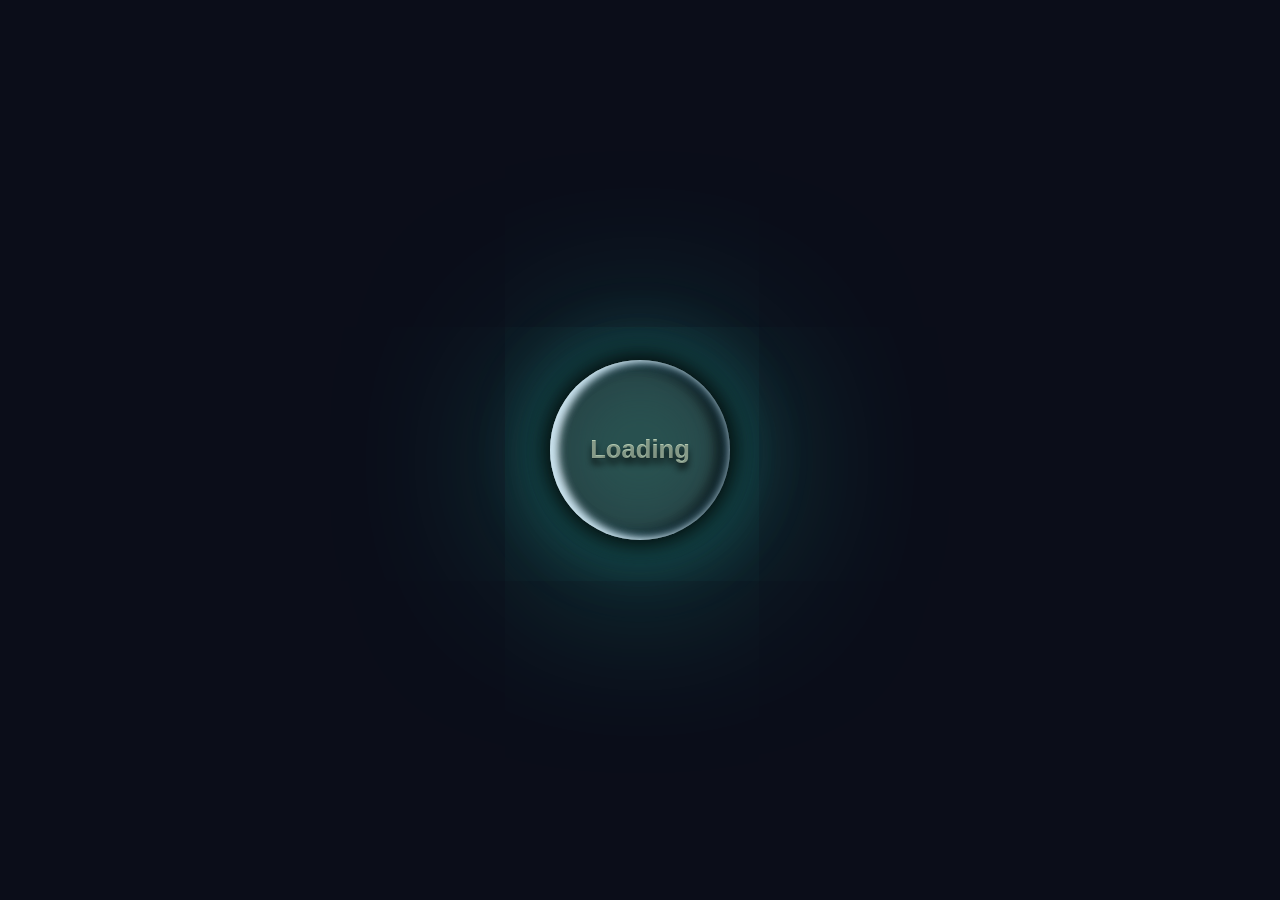
==== index.html @ 39850aec "commit" ====
<!DOCTYPE html>
<html lang="en">
<head>
    <meta charset="UTF-8">
    <meta name="viewport" content="width=device-width, initial-scale=1.0">
    <title>PROJEKT_NEO</title>
    <link rel="stylesheet" href="style.css">
</head>
<body>
    <div id="preloader">
  <div class="loader-wrapper">
    <span class="loader-letter">L</span>
    <span class="loader-letter">o</span>
    <span class="loader-letter">a</span>
    <span class="loader-letter">d</span>
    <span class="loader-letter">i</span>
    <span class="loader-letter">n</span>
    <span class="loader-letter">g</span>

    <div class="loader-bg-1"></div>
    <div class="loader-bg-2"></div>

    <div class="loader"></div>
  </div>
</div>
    <h1>Projekt_NEO</h1>
    <hr>
    <h2>Programms</h2>
    <a href="write.html"><h4>X-Write</h4></a>
    <a href="camera.html"><h4>X-Cam</h4></a>
    <a href="mediaplayer.html"><h4>X-Player</a>
    <a href="audio.html"><h4>X-Audio</h4></a>
    <hr>
<script>
  window.addEventListener('load', function() {
    const preloader = document.getElementById('preloader');
    setTimeout(function() {
      preloader.classList.add('fade-out');
    }, 2000); 
  });
</script>
</body>
</html>
---- style.css ----
@import url('https://fonts.googleapis.com/css2?family=Poppins:wght@300&display=swap');
body{
    text-align: center;
    margin: 2px;
    background-image: url('bg.png');
    background-size: cover;
    background-attachment: fixed;
    color: #3bb30c;
    font-family: 'Trebuchet MS', 'Lucida Sans Unicode', 'Lucida Grande', 'Lucida Sans', Arial, sans-serif;
}
img{
    border-radius: 10px;
    box-shadow: 0 8px 10px rgba(0, 0, 0, 0.259);
    transition: background-color 0.25s ease, border-color 0.25s ease, box-shadow 0.25s ease, transform 0.25s ease;
}
img:hover{
    border-radius: 10px;
    box-shadow: 0 8px 10px rgba(15, 108, 46, 0.9);
    transform: scale(1.1);
}
video{
    border-radius: 10px;
    box-shadow: 0 8px 10px rgba(0, 0, 0, 0.259);
    transition: background-color 0.25s ease, border-color 0.25s ease, box-shadow 0.25s ease, transform 0.25s ease;
}
video:hover{
    border-radius: 10px;
    box-shadow: 0 8px 10px rgba(15, 108, 46, 0.9);
    transform: scale(1.1);
}
hr {
    border: solid #61fc0057;
    height: 10px;
    background-color: rgb(24, 136, 4);
    margin: 20px auto;
    border-radius: 10px;
    width: 70%;
}

#preloader {
  position: fixed;
  top: 0;
  left: 0;
  width: 100%;
  height: 100vh;
  background-color: #0b0d19;
  display: flex;
  align-items: center;
  justify-content: center;
  z-index: 9999;
  opacity: 1;
  visibility: visible;
  transition: opacity 0.5s ease, visibility 0.5s ease; 
}


#preloader.fade-out {
  opacity: 0;
  visibility: hidden;
}


.loader-wrapper {
  position: relative;
  display: flex;
  align-items: center;
  justify-content: center;
  width: 180px;
  aspect-ratio: 1 / 1;
  font-family: "Jura", sans-serif;
  font-size: 1.6em;
  font-weight: 700;
  border-radius: 50%;
  background-color: #0005;
  user-select: none;
}

.loader {
  position: absolute;
  top: 0;
  left: 0;
  width: 100%;
  aspect-ratio: 1 / 1;
  border-radius: inherit;
  z-index: 1;
  background-color: #c4d0cc22;
  backdrop-filter: blur(40px);
  -webkit-backdrop-filter: blur(40px);
  box-shadow:
    0 0 10px 0 #fffa inset,
    0 0 12px 4px #238bbb73 inset,
    8px 0 8px 0px #fff inset,
    -8px 0 16px 2px #000 inset,
    0 0 20px 2px #0006,
    0 0 24px 4px #000000d8,
    0 12px 200px 0px #2effdc9d;
  animation: rotate-anim 4s linear infinite;
  -webkit-animation: rotate-anim 4s linear infinite;
}

@keyframes rotate-anim {
  0% { transform: rotate(0deg); }
  100% { transform: rotate(360deg); }
}
@-webkit-keyframes rotate-anim {
  0% { -webkit-transform: rotate(0deg); }
  100% { -webkit-transform: rotate(360deg); }
}

.loader-bg-1,
.loader-bg-2 {
  position: absolute;
  top: 0;
  left: 0;
  width: 100%;
  height: 100%;
  border-radius: inherit;
  opacity: 0.5;
  background-color: #482892a1;
  filter: blur(40px);
  -webkit-filter: blur(40px);
  z-index: 0;
  animation: bg-transform 4s linear infinite;
  -webkit-animation: bg-transform 4s linear infinite;
}
.loader-bg-2 {
  background-color: #0c8653;
  animation: bg-transform 6s linear infinite reverse;
  -webkit-animation: bg-transform 6s linear infinite reverse;
}

@keyframes bg-transform {
  0%, 100% { transform: translate(-80%, 0%); clip-path: circle(50% at 130% 50%); }
  25% { transform: translate(0%, -80%); clip-path: circle(50% at 50% 130%); }
  50% { transform: translate(80%, 0%); clip-path: circle(50% at -30% 50%); }
  75% { transform: translate(0%, 80%); clip-path: circle(50% at 50% -30%); }
}
@-webkit-keyframes bg-transform {
  0%, 100% { -webkit-transform: translate(-80%, 0%); clip-path: circle(50% at 130% 50%); }
  25% { -webkit-transform: translate(0%, -80%); clip-path: circle(50% at 50% 130%); }
  50% { -webkit-transform: translate(80%, 0%); clip-path: circle(50% at -30% 50%); }
  75% { -webkit-transform: translate(0%, 80%); clip-path: circle(50% at 50% -30%); }
}

.loader-letter {
  display: inline-block;
  opacity: 0.7;
  transform: translateY(0);
  animation: loader-letter-anim 1.8s infinite ease;
  -webkit-animation: loader-letter-anim 1.8s infinite ease;
  z-index: 2;
  color: #0004;
  text-shadow: 0 -1px 0 #eeffdd;
  filter: drop-shadow(0 6px 3px #000);
}

.loader-letter:nth-child(1) { animation-delay: 0s; -webkit-animation-delay: 0s; }
.loader-letter:nth-child(2) { animation-delay: 0.1s; -webkit-animation-delay: 0.1s; }
.loader-letter:nth-child(3) { animation-delay: 0.2s; -webkit-animation-delay: 0.2s; }
.loader-letter:nth-child(4) { animation-delay: 0.3s; -webkit-animation-delay: 0.3s; }
.loader-letter:nth-child(5) { animation-delay: 0.4s; -webkit-animation-delay: 0.4s; }
.loader-letter:nth-child(6) { animation-delay: 0.5s; -webkit-animation-delay: 0.5s; }
.loader-letter:nth-child(7) { animation-delay: 0.6s; -webkit-animation-delay: 0.6s; }
.loader-letter:nth-child(8) { animation-delay: 0.7s; -webkit-animation-delay: 0.7s; }
.loader-letter:nth-child(9) { animation-delay: 0.8s; -webkit-animation-delay: 0.8s; }
.loader-letter:nth-child(10) { animation-delay: 0.9s; -webkit-animation-delay: 0.9s; }

@keyframes loader-letter-anim {
  0%, 100% { opacity: 0.5; transform: none; }
  30% { opacity: 0.5; transform: translateX(-3px) rotate(-1deg); }
  40% { opacity: 0.9; transform: translateX(2px) rotate(3deg) scale(1.06); }
}
@-webkit-keyframes loader-letter-anim {
  0%, 100% { opacity: 0.5; transform: none; }
  30% { opacity: 0.5; transform: translateX(-3px) rotate(-1deg); }
  40% { opacity: 0.9; transform: translateX(2px) rotate(3deg) scale(1.06); }
}

button {
  --main-color: rgb(46, 213, 115);
  --main-bg-color: rgba(46, 213, 116, 0.36);
  --pattern-color: rgba(46, 213, 116, 0.073);

  filter: hue-rotate(0deg);

  cursor: pointer;
  text-transform: uppercase;
  letter-spacing: 0.5rem;
  background: radial-gradient(
      circle,
      var(--main-bg-color) 0%,
      rgba(0, 0, 0, 0) 95%
    ),
    linear-gradient(var(--pattern-color) 1px, transparent 1px),
    linear-gradient(to right, var(--pattern-color) 1px, transparent 1px);
  background-size:
    cover,
    10px 15px,
    15px 15px;
  background-position:
    center center,
    center center,
    center center;
  border-image: radial-gradient(
      circle,
      var(--main-color) 0%,
      rgba(0, 0, 0, 0) 100%
    )
    1;
  border-width: 1px 0 1px 0;
  color: var(--main-color);
  padding: 1rem 3rem;
  font-weight: 700;
  font-size: 1.5rem;
  transition: background-size 0.2s ease-in-out;
}

button:hover {
  background-size:
    cover,
    10px 10px,
    10px 10px;
}
button:active {
  filter: hue-rotate(250deg);
}

a{
    color: #0c8618;
}
#textArea{
    border: solid 10px #0c8618;
    background-color: #0c4f027e;
    border-radius: 10px;
    transition: transform 400ms ease;
}
#textArea:focus{
    transform: scale(1.1);
}

h1{
  background-color: #166f00b9;
  width: 50%;
  margin: 0 auto;
  border-radius: 10px;
  text-align: center;
  align-items: center;
  transition: transform 200ms ease;
}
h1:hover{
  transform: scale(1.1);
}

h2{
  background-color: #166f00b9;
  width: 50%;
  margin: 0 auto;
  border-radius: 10px;
  text-align: center;
  align-items: center;
  transition: transform 200ms ease;
}
h2:hover{
  transform: scale(1.1);
}

#rangeValue {
  position: relative;
  display: block;
  text-align: center;
  font-size: 6em;
  color: #999;
  font-weight: 400;
}
.range {
  width: 400px;
  height: 15px;
  appearance: none;
  -webkit-appearance: none;
  background: #111;
  outline: none;
  border-radius: 15px;
  overflow: hidden;
  box-shadow: inset 0 0 5px rgba(0, 0, 0, 1);
}
.range::-webkit-slider-thumb {
  appearance: none;
  -webkit-appearance: none;
  width: 15px;
  height: 15px;
  border-radius: 50%;
  background: #00fd0a;
  cursor: pointer;
  border: 4px solid #333;
  box-shadow: -407px 0 0 400px #00fd0a;
}
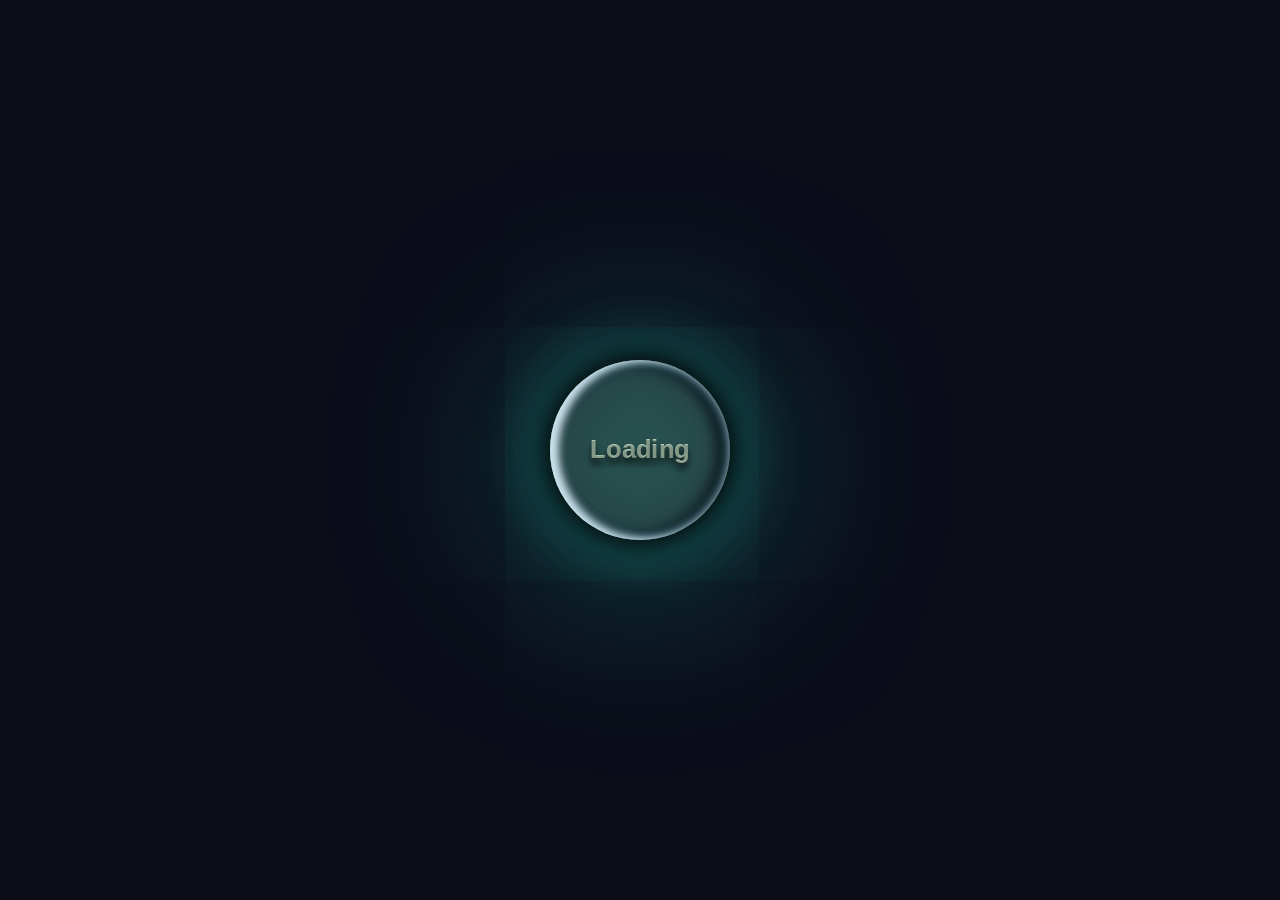
==== commit 32adcdd5: "commit" ====
--- a/index.html
+++ b/index.html
@@ -30,6 +30,7 @@
     <a href="camera.html"><h4>X-Cam</h4></a>
     <a href="mediaplayer.html"><h4>X-Player</a>
     <a href="audio.html"><h4>X-Audio</h4></a>
+    <a href="x-share.html"><h4>X-Share</h4></a>
     <hr>
 <script>
   window.addEventListener('load', function() {
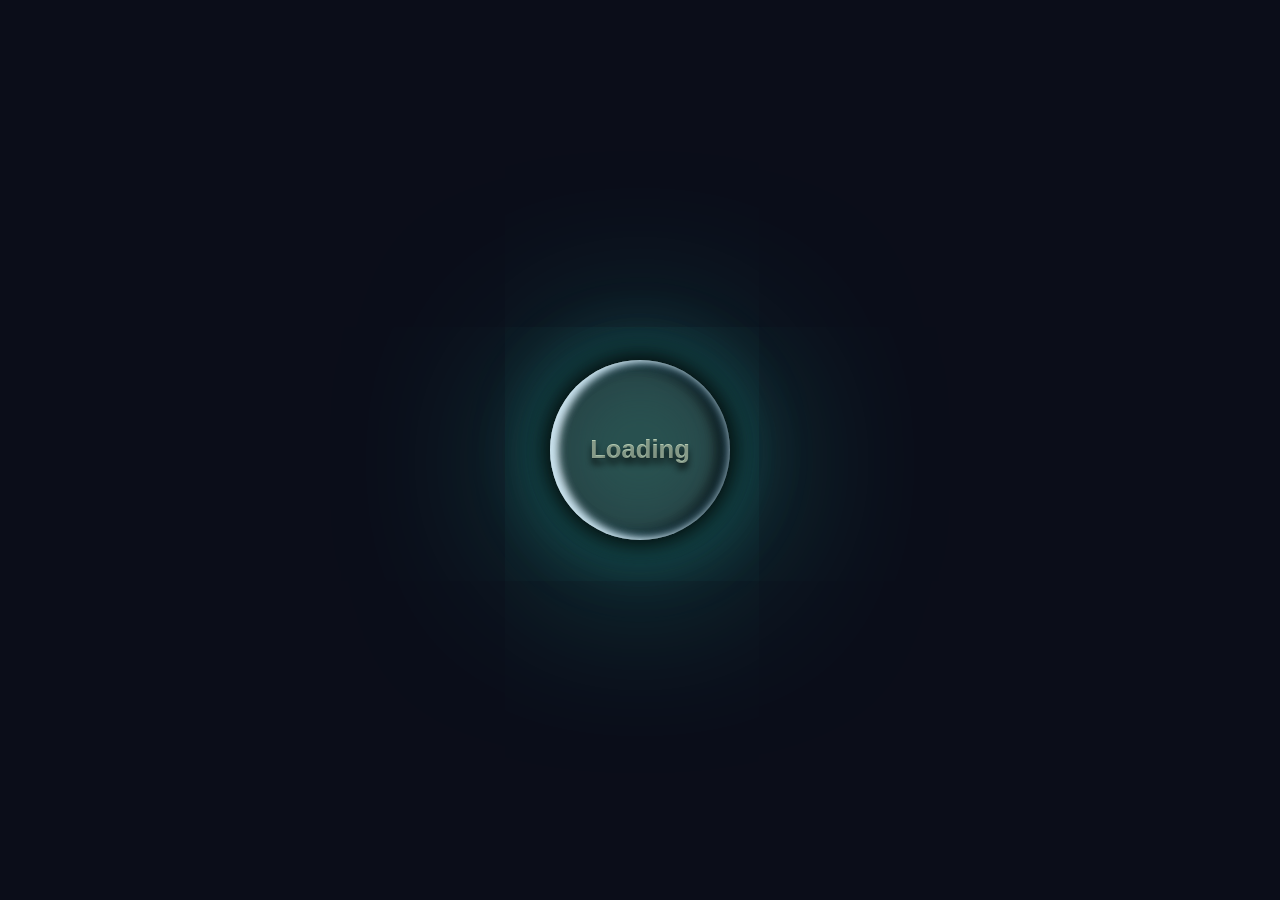
==== commit d0e60a49: "commit" ====
--- a/index.html
+++ b/index.html
@@ -30,7 +30,6 @@
     <a href="camera.html"><h4>X-Cam</h4></a>
     <a href="mediaplayer.html"><h4>X-Player</a>
     <a href="audio.html"><h4>X-Audio</h4></a>
-    <a href="x-share.html"><h4>X-Share</h4></a>
     <hr>
 <script>
   window.addEventListener('load', function() {
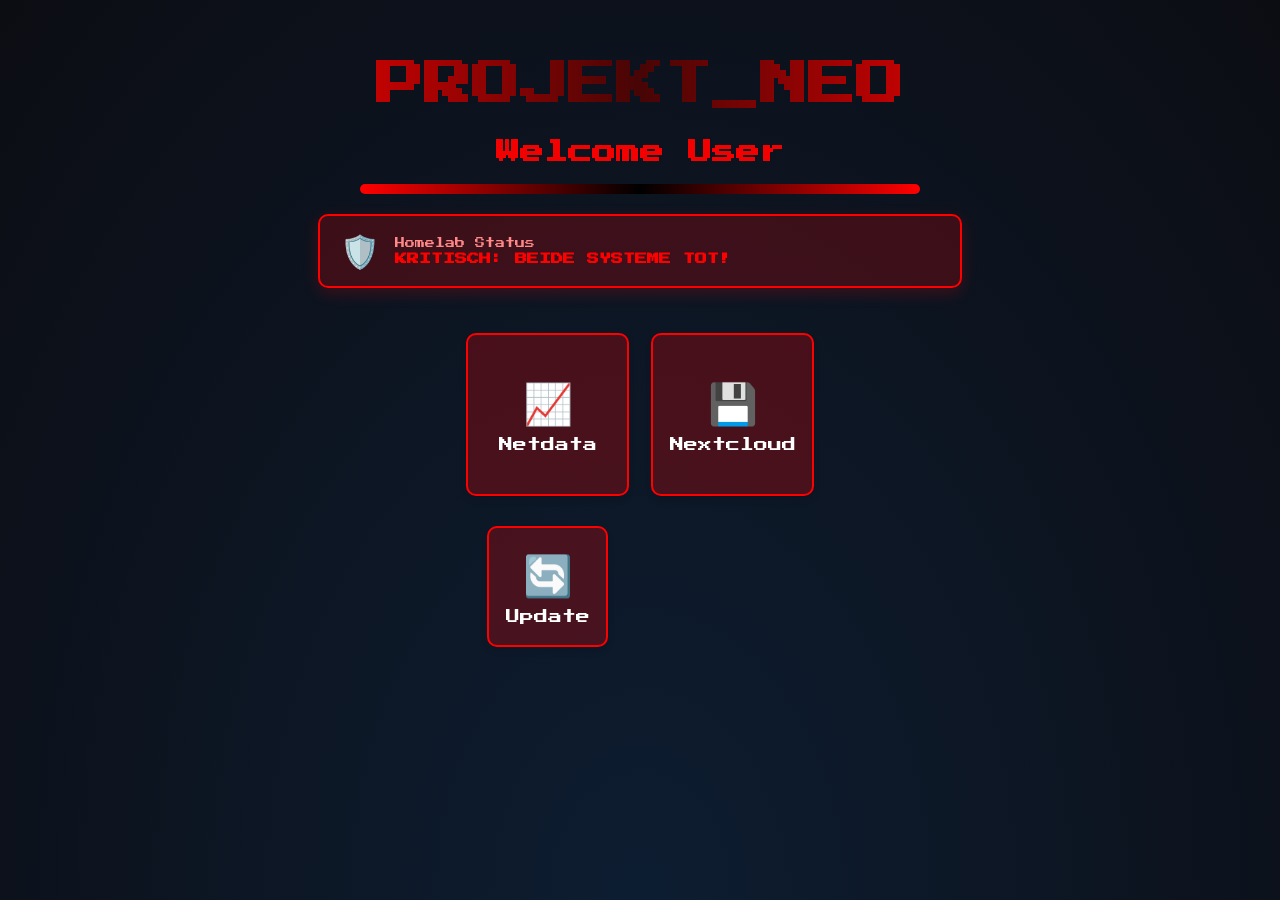
==== commit b03d0588: "Rewrote the entire thing" ====
--- a/index.html
+++ b/index.html
@@ -1,43 +1,51 @@
 <!DOCTYPE html>
 <html lang="en">
 <head>
+    <link rel="preconnect" href="https://fonts.googleapis.com">
+    <link rel="preconnect" href="https://fonts.gstatic.com" crossorigin>
+    <link href="https://fonts.googleapis.com/css2?family=Press+Start+2P&display=swap" rel="stylesheet">
     <meta charset="UTF-8">
+    <meta http-equiv="X-UA-Compatible" content="IE=edge">
     <meta name="viewport" content="width=device-width, initial-scale=1.0">
+    <link rel="stylesheet" href="style.css">
     <title>PROJEKT_NEO</title>
-    <link rel="stylesheet" href="style.css">
 </head>
 <body>
-    <div id="preloader">
-  <div class="loader-wrapper">
-    <span class="loader-letter">L</span>
-    <span class="loader-letter">o</span>
-    <span class="loader-letter">a</span>
-    <span class="loader-letter">d</span>
-    <span class="loader-letter">i</span>
-    <span class="loader-letter">n</span>
-    <span class="loader-letter">g</span>
-
-    <div class="loader-bg-1"></div>
-    <div class="loader-bg-2"></div>
-
-    <div class="loader"></div>
-  </div>
-</div>
-    <h1>Projekt_NEO</h1>
-    <hr>
-    <h2>Programms</h2>
-    <a href="write.html"><h4>X-Write</h4></a>
-    <a href="camera.html"><h4>X-Cam</h4></a>
-    <a href="mediaplayer.html"><h4>X-Player</a>
-    <a href="audio.html"><h4>X-Audio</h4></a>
-    <hr>
-<script>
-  window.addEventListener('load', function() {
-    const preloader = document.getElementById('preloader');
-    setTimeout(function() {
-      preloader.classList.add('fade-out');
-    }, 2000); 
-  });
-</script>
+    <div class="bg-container">
+        <div class="stars" id="stars-container"></div>
+    </div>
+    <div class="content-container">
+        <h1>PROJEKT_NEO</h1>
+        <h2>Welcome User</h2>
+        <hr>
+        <div id="status-widget" class="status-card normal">
+        <div class="status-icon">🛡️</div>
+        <div class="status-info">
+        <span class="status-title">Homelab Status</span>
+        <span id="status-text" class="status-desc">Systeme werden geprüft...</span>
+        </div>
+        </div>
+        <audio id="alarm-sound" preload="auto">
+        <source src="[data-uri]..." type="audio/wav">
+        </audio>
+        <div class="grid-container">
+          <!-- Netdata Kachel -->
+          <button class="ds-button" onclick="openNetdataWindow()">
+              <div class="icon">📈</div>
+              <span>Netdata</span>
+          </button>
+          <button class="ds-button" onclick="openNextcloudWindow()">
+          <div class="icon" >💾</div>
+          <span>Nextcloud</span>
+          </button>
+          <button class="ds-button" onclick="fetch('/restart').then(() => window.close())">
+          <div class="icon">🔄</div>
+          <span>Update</span>
+          </button>
+        </div>
+      </div>
+    <script src="background.js"></script>
+    <script src="script.js"></script>
+    <script src="uptime.js"></script>
 </body>
 </html>
--- a/style.css
+++ b/style.css
@@ -1,296 +1,377 @@
-@import url('https://fonts.googleapis.com/css2?family=Poppins:wght@300&display=swap');
-body{
+html, body{
+    background-size: cover;
+    font-family: Arial, sans-serif;
+    align-items: center;
     text-align: center;
-    margin: 2px;
-    background-image: url('bg.png');
-    background-size: cover;
-    background-attachment: fixed;
-    color: #3bb30c;
-    font-family: 'Trebuchet MS', 'Lucida Sans Unicode', 'Lucida Grande', 'Lucida Sans', Arial, sans-serif;
-}
-img{
-    border-radius: 10px;
-    box-shadow: 0 8px 10px rgba(0, 0, 0, 0.259);
+    align-self: center;
+    font-family: "Press Start 2P", system-ui;
+    font-weight: 200;
+    font-style: normal;
+    color: rgb(243, 0, 0);
+}
+button {
+    background-color: #ff00003f;
+    color: white;
+    padding: 10% 10%;
+    border: 2px solid #ff0000;
+    box-shadow: 0 5px 6px rgba(0, 0, 0, 0.1);
+    border-radius: 10px;
+    cursor: pointer;
     transition: background-color 0.25s ease, border-color 0.25s ease, box-shadow 0.25s ease, transform 0.25s ease;
-}
-img:hover{
-    border-radius: 10px;
-    box-shadow: 0 8px 10px rgba(15, 108, 46, 0.9);
-    transform: scale(1.1);
-}
-video{
-    border-radius: 10px;
-    box-shadow: 0 8px 10px rgba(0, 0, 0, 0.259);
+    margin: 5px;
+    font-size: 14px;
+    aspect-ratio: 1/1;
+    font-family: "Press Start 2P", system-ui;
+}
+button:hover {
+    background-color: #7a0b0b;
+    border-color: #7a0b0b;
+    box-shadow: 0 8px 10px rgba(0, 0, 0, 0.5);
+    transform: scale(1.05);
+}
+hr {
+    border: none;
+    height: 10px;
+    margin: 20px auto;
+    border-radius: 10px;
+    width: 70%;
+    background-image: linear-gradient(90deg, red, black, red);
+    animation: color-shift 5s infinite linear;
+}
+
+input[type="text"],
+input[type="password"] {
+    width: 80%;
+    height: 400px;
+    padding: 10px;
+    border: 10px;
+    border-radius: 10px;
+    box-shadow: 0 10px 20px rgb(255, 0, 0);
+    margin: 20px 0;
+    font-size: 16px;
+    resize: none;
+    background-color: #9c9c9c;
     transition: background-color 0.25s ease, border-color 0.25s ease, box-shadow 0.25s ease, transform 0.25s ease;
 }
-video:hover{
-    border-radius: 10px;
-    box-shadow: 0 8px 10px rgba(15, 108, 46, 0.9);
-    transform: scale(1.1);
-}
-hr {
-    border: solid #61fc0057;
+
+input[type="text"]:focus,
+input[type="password"]:focus {
+    outline: none;
+    box-shadow: 0 10px 20px rgba(255, 0, 0, 0.8);
+    transform: scale(1.05);
+}
+#fontSizeSlider {
+    margin: 20px 0;
     height: 10px;
-    background-color: rgb(24, 136, 4);
-    margin: 20px auto;
-    border-radius: 10px;
-    width: 70%;
-}
-
-#preloader {
+    background: #ff0000;
+    border-radius: 10px;
+    outline: none;
+    -webkit-appearance: none;
+    appearance: none;
+    transition: background-color 0.25s ease, border-color 0.25s ease, box-shadow 0.25s ease, transform 0.25s ease;
+    
+}
+
+#fontSizeSlider:hover {
+    transform: scale(1.05);
+}
+
+iframe{
+    width: 600px;
+    height: 400px;
+    border-radius: 10px;
+    border: solid 5px #ff0000;
+}
+
+h1 {
+  font-size: 48px;
+  font-weight: bold;
+  background-image: linear-gradient(90deg, red, rgb(71, 5, 5), rgb(255, 0, 0));
+  -webkit-background-clip: text;
+  color: transparent;
+    }
+
+.bg-container {
   position: fixed;
   top: 0;
   left: 0;
   width: 100%;
-  height: 100vh;
-  background-color: #0b0d19;
-  display: flex;
-  align-items: center;
-  justify-content: center;
-  z-index: 9999;
-  opacity: 1;
-  visibility: visible;
-  transition: opacity 0.5s ease, visibility 0.5s ease; 
-}
-
-
-#preloader.fade-out {
-  opacity: 0;
-  visibility: hidden;
-}
-
-
-.loader-wrapper {
-  position: relative;
-  display: flex;
-  align-items: center;
-  justify-content: center;
-  width: 180px;
-  aspect-ratio: 1 / 1;
-  font-family: "Jura", sans-serif;
-  font-size: 1.6em;
-  font-weight: 700;
-  border-radius: 50%;
-  background-color: #0005;
-  user-select: none;
-}
-
-.loader {
+  height: 100dvh;
+  min-height: -webkit-fill-available;
+  background: radial-gradient(ellipse at bottom, #0d1d31 0%, #0c0d13 100%);
+  overflow: hidden;
+  z-index: -1;
+  pointer-events: none;
+}
+
+.stars {
   position: absolute;
   top: 0;
   left: 0;
   width: 100%;
-  aspect-ratio: 1 / 1;
+  height: 120%;
+  transform: rotate(-45deg);
+}
+
+.star {
+  --star-color: var(--primary-color, #fff);
+  --star-tail-length: 6em;
+  --star-tail-height: 2px;
+  --star-width: calc(var(--star-tail-length) / 6);
+  --fall-duration: 9s;
+  --tail-fade-duration: var(--fall-duration);
+  
+  position: absolute;
+  top: var(--top-offset, 0vh);
+  left: 0;
+  width: var(--star-tail-length);
+  height: var(--star-tail-height);
+  color: var(--star-color);
+  background: linear-gradient(45deg, currentColor, transparent);
+  border-radius: 50%;
+  filter: drop-shadow(0 0 6px currentColor);
+  transform: translate3d(104em, 0, 0);
+  animation: fall var(--fall-duration) 0s linear infinite, tail-fade var(--tail-fade-duration) 0s ease-out infinite;
+}
+
+@media screen and (max-width: 750px) {
+  .star {
+    animation: fall var(--fall-duration) var(--fall-delay, 0s) linear infinite;
+  }
+}
+
+.star::before,
+.star::after {
+  position: absolute;
+  content: "";
+  top: 0;
+  left: calc(var(--star-width) / -2);
+  width: var(--star-width);
+  height: 100%;
+  background: linear-gradient(45deg, transparent, currentColor, transparent);
   border-radius: inherit;
+  animation: blink 2s linear infinite;
+}
+
+.star::before {
+  transform: rotate(45deg);
+}
+
+.star::after {
+  transform: rotate(-45deg);
+}
+
+@keyframes fall {
+  to {
+    transform: translate3d(-50em, 0, 0);
+  }
+}
+
+@keyframes tail-fade {
+  0%, 50% {
+    width: var(--star-tail-length);
+    opacity: 1;
+  }
+  70%, 80% {
+    width: 0;
+    opacity: 0.4;
+  }
+  100% {
+    width: 0;
+    opacity: 0;
+  }
+}
+
+@keyframes blink {
+  50% {
+    opacity: 0.6;
+  }
+}
+
+.content-container {
+  position: relative;
   z-index: 1;
-  background-color: #c4d0cc22;
-  backdrop-filter: blur(40px);
-  -webkit-backdrop-filter: blur(40px);
-  box-shadow:
-    0 0 10px 0 #fffa inset,
-    0 0 12px 4px #238bbb73 inset,
-    8px 0 8px 0px #fff inset,
-    -8px 0 16px 2px #000 inset,
-    0 0 20px 2px #0006,
-    0 0 24px 4px #000000d8,
-    0 12px 200px 0px #2effdc9d;
-  animation: rotate-anim 4s linear infinite;
-  -webkit-animation: rotate-anim 4s linear infinite;
-}
-
-@keyframes rotate-anim {
-  0% { transform: rotate(0deg); }
-  100% { transform: rotate(360deg); }
-}
-@-webkit-keyframes rotate-anim {
-  0% { -webkit-transform: rotate(0deg); }
-  100% { -webkit-transform: rotate(360deg); }
-}
-
-.loader-bg-1,
-.loader-bg-2 {
-  position: absolute;
-  top: 0;
-  left: 0;
+  padding: 20px;
+  max-width: 800px;
+  margin: 0 auto;
+}
+
+li {
+  list-style-type: none;
+  font-size: 18px;
+  margin: 10px 0;
+  padding: 10px;
+  background-color: rgba(255, 0, 0, 0.1);
+  border-radius: 5px;
+}
+.grid-container {
+  display: grid;
+  grid-template-columns: repeat(auto-fit, minmax(140px, 1fr));
+  gap: 20px;
+  max-width: 350px;
   width: 100%;
-  height: 100%;
-  border-radius: inherit;
-  opacity: 0.5;
-  background-color: #482892a1;
-  filter: blur(40px);
-  -webkit-filter: blur(40px);
-  z-index: 0;
-  animation: bg-transform 4s linear infinite;
-  -webkit-animation: bg-transform 4s linear infinite;
-}
-.loader-bg-2 {
-  background-color: #0c8653;
-  animation: bg-transform 6s linear infinite reverse;
-  -webkit-animation: bg-transform 6s linear infinite reverse;
-}
-
-@keyframes bg-transform {
-  0%, 100% { transform: translate(-80%, 0%); clip-path: circle(50% at 130% 50%); }
-  25% { transform: translate(0%, -80%); clip-path: circle(50% at 50% 130%); }
-  50% { transform: translate(80%, 0%); clip-path: circle(50% at -30% 50%); }
-  75% { transform: translate(0%, 80%); clip-path: circle(50% at 50% -30%); }
-}
-@-webkit-keyframes bg-transform {
-  0%, 100% { -webkit-transform: translate(-80%, 0%); clip-path: circle(50% at 130% 50%); }
-  25% { -webkit-transform: translate(0%, -80%); clip-path: circle(50% at 50% 130%); }
-  50% { -webkit-transform: translate(80%, 0%); clip-path: circle(50% at -30% 50%); }
-  75% { -webkit-transform: translate(0%, 80%); clip-path: circle(50% at 50% -30%); }
-}
-
-.loader-letter {
-  display: inline-block;
-  opacity: 0.7;
-  transform: translateY(0);
-  animation: loader-letter-anim 1.8s infinite ease;
-  -webkit-animation: loader-letter-anim 1.8s infinite ease;
-  z-index: 2;
-  color: #0004;
-  text-shadow: 0 -1px 0 #eeffdd;
-  filter: drop-shadow(0 6px 3px #000);
-}
-
-.loader-letter:nth-child(1) { animation-delay: 0s; -webkit-animation-delay: 0s; }
-.loader-letter:nth-child(2) { animation-delay: 0.1s; -webkit-animation-delay: 0.1s; }
-.loader-letter:nth-child(3) { animation-delay: 0.2s; -webkit-animation-delay: 0.2s; }
-.loader-letter:nth-child(4) { animation-delay: 0.3s; -webkit-animation-delay: 0.3s; }
-.loader-letter:nth-child(5) { animation-delay: 0.4s; -webkit-animation-delay: 0.4s; }
-.loader-letter:nth-child(6) { animation-delay: 0.5s; -webkit-animation-delay: 0.5s; }
-.loader-letter:nth-child(7) { animation-delay: 0.6s; -webkit-animation-delay: 0.6s; }
-.loader-letter:nth-child(8) { animation-delay: 0.7s; -webkit-animation-delay: 0.7s; }
-.loader-letter:nth-child(9) { animation-delay: 0.8s; -webkit-animation-delay: 0.8s; }
-.loader-letter:nth-child(10) { animation-delay: 0.9s; -webkit-animation-delay: 0.9s; }
-
-@keyframes loader-letter-anim {
-  0%, 100% { opacity: 0.5; transform: none; }
-  30% { opacity: 0.5; transform: translateX(-3px) rotate(-1deg); }
-  40% { opacity: 0.9; transform: translateX(2px) rotate(3deg) scale(1.06); }
-}
-@-webkit-keyframes loader-letter-anim {
-  0%, 100% { opacity: 0.5; transform: none; }
-  30% { opacity: 0.5; transform: translateX(-3px) rotate(-1deg); }
-  40% { opacity: 0.9; transform: translateX(2px) rotate(3deg) scale(1.06); }
-}
-
-button {
-  --main-color: rgb(46, 213, 115);
-  --main-bg-color: rgba(46, 213, 116, 0.36);
-  --pattern-color: rgba(46, 213, 116, 0.073);
-
-  filter: hue-rotate(0deg);
-
-  cursor: pointer;
-  text-transform: uppercase;
-  letter-spacing: 0.5rem;
-  background: radial-gradient(
-      circle,
-      var(--main-bg-color) 0%,
-      rgba(0, 0, 0, 0) 95%
-    ),
-    linear-gradient(var(--pattern-color) 1px, transparent 1px),
-    linear-gradient(to right, var(--pattern-color) 1px, transparent 1px);
-  background-size:
-    cover,
-    10px 15px,
-    15px 15px;
-  background-position:
-    center center,
-    center center,
-    center center;
-  border-image: radial-gradient(
-      circle,
-      var(--main-color) 0%,
-      rgba(0, 0, 0, 0) 100%
-    )
-    1;
-  border-width: 1px 0 1px 0;
-  color: var(--main-color);
-  padding: 1rem 3rem;
-  font-weight: 700;
-  font-size: 1.5rem;
-  transition: background-size 0.2s ease-in-out;
-}
-
-button:hover {
-  background-size:
-    cover,
-    10px 10px,
-    10px 10px;
-}
-button:active {
-  filter: hue-rotate(250deg);
-}
-
-a{
-    color: #0c8618;
-}
-#textArea{
-    border: solid 10px #0c8618;
-    background-color: #0c4f027e;
-    border-radius: 10px;
-    transition: transform 400ms ease;
-}
-#textArea:focus{
-    transform: scale(1.1);
-}
-
-h1{
-  background-color: #166f00b9;
-  width: 50%;
+  padding: 20px;
   margin: 0 auto;
-  border-radius: 10px;
-  text-align: center;
-  align-items: center;
-  transition: transform 200ms ease;
-}
-h1:hover{
-  transform: scale(1.1);
-}
-
-h2{
-  background-color: #166f00b9;
-  width: 50%;
-  margin: 0 auto;
-  border-radius: 10px;
-  text-align: center;
-  align-items: center;
-  transition: transform 200ms ease;
-}
-h2:hover{
-  transform: scale(1.1);
-}
-
-#rangeValue {
-  position: relative;
-  display: block;
-  text-align: center;
-  font-size: 6em;
-  color: #999;
-  font-weight: 400;
-}
-.range {
-  width: 400px;
-  height: 15px;
-  appearance: none;
-  -webkit-appearance: none;
-  background: #111;
-  outline: none;
-  border-radius: 15px;
-  overflow: hidden;
-  box-shadow: inset 0 0 5px rgba(0, 0, 0, 1);
-}
-.range::-webkit-slider-thumb {
-  appearance: none;
-  -webkit-appearance: none;
-  width: 15px;
-  height: 15px;
-  border-radius: 50%;
-  background: #00fd0a;
-  cursor: pointer;
-  border: 4px solid #333;
-  box-shadow: -407px 0 0 400px #00fd0a;
-}
+  justify-items: center; 
+}
+
+
+.ds-button .icon {
+  font-size: 2.5rem;
+  margin-bottom: 10px;
+  pointer-events: none;
+}
+
+.status-card {
+    background-color: #07008a3f;;
+    border: 2px solid #ff0000;
+    border-radius: 10px;
+    padding: 15px 20px;
+    display: flex;
+    align-items: center;
+    gap: 15px;
+    color: #fff;
+    font-family: "Press Start 2P", system-ui;
+    box-shadow: 0 5px 15px rgba(255, 0, 0, 0.2);
+    margin: 20px auto;
+    max-width: 600px;
+    transition: all 0.3s ease;
+}
+
+.status-card .status-icon {
+    font-size: 2rem;
+}
+
+.status-card .status-info {
+    display: flex;
+    flex-direction: column;
+    text-align: left;
+}
+
+.status-card .status-title {
+    font-size: 10px;
+    color: #ff8888;
+    margin-bottom: 5px;
+}
+
+.status-card .status-desc {
+    font-size: 12px;
+    font-weight: bold;
+}
+
+.status-card.normal {
+    border-color: #00ffcc;
+    box-shadow: 0 5px 15px rgba(0, 255, 204, 0.2);
+}
+.status-card.normal .status-desc {
+    color: #00ffcc;
+}
+
+.status-card.warning {
+    border-color: #ffcc00;
+    background-color: rgba(255, 204, 0, 0.1);
+    box-shadow: 0 5px 15px rgba(255, 204, 0, 0.3);
+}
+.status-card.warning .status-desc {
+    color: #ffcc00;
+}
+
+.status-card.alert {
+    border-color: #ff0000;
+    background-color: rgba(255, 0, 0, 0.2);
+    animation: pulseAlert 1s infinite alternate;
+}
+.status-card.alert .status-desc {
+    color: #ff0000;
+}
+
+@keyframes pulseAlert {
+    from { box-shadow: 0 0 10px rgba(255, 0, 0, 0.4); }
+    to { box-shadow: 0 0 30px rgba(255, 0, 0, 0.9); }
+}
+
+.window-overlay {
+    position: fixed;
+    top: 0;
+    left: 0;
+    width: 100vw;
+    height: 100vh;
+    background-color: rgba(148, 0, 0, 0.627);
+    backdrop-filter: blur(4px);
+    display: flex;
+    justify-content: center;
+    align-items: center;
+    z-index: 9999;
+}
+
+.window-box {
+    width: 85vw;
+    height: 82vh;
+    background-color: #121212;
+    border: 3px solid #ff0000;
+    border-radius: 12px;
+    box-shadow: 0 0 30px rgba(255, 0, 0, 0.4);
+    display: flex;
+    flex-direction: column;
+    overflow: hidden;
+    animation: windowPop 0.15s ease-out;
+}
+
+@keyframes windowPop {
+    from { transform: scale(0.96); opacity: 0; }
+    to { transform: scale(1); opacity: 1; }
+}
+
+.window-header {
+    background-color: #1f0505;
+    padding: 12px 16px;
+    display: flex;
+    justify-content: space-between;
+    align-items: center;
+    border-bottom: 2px solid #ff0000;
+    color: #fff;
+    font-family: "Press Start 2P", system-ui;
+    font-size: 10px;
+}
+
+.window-title-area {
+    display: flex;
+    align-items: center;
+    gap: 10px;
+}
+
+.window-dot {
+    width: 10px;
+    height: 10px;
+    background-color: #ff0000;
+    border-radius: 50%;
+    box-shadow: 0 0 8px #ff0000;
+}
+
+.window-close {
+    background: #ff00003f;
+    border: 2px solid #ff0000;
+    color: white;
+    font-family: "Press Start 2P", system-ui;
+    font-size: 10px;
+    cursor: pointer;
+    padding: 6px 10px;
+    border-radius: 6px;
+    transition: background 0.2s;
+}
+
+.window-close:hover {
+    background: #7a0b0b;
+    border-color: #7a0b0b;
+}
+
+.window-content {
+    flex-grow: 1;
+    background: #000;
+}
+
+.window-content iframe {
+    width: 100%;
+    height: 100%;
+    border: none;
+}
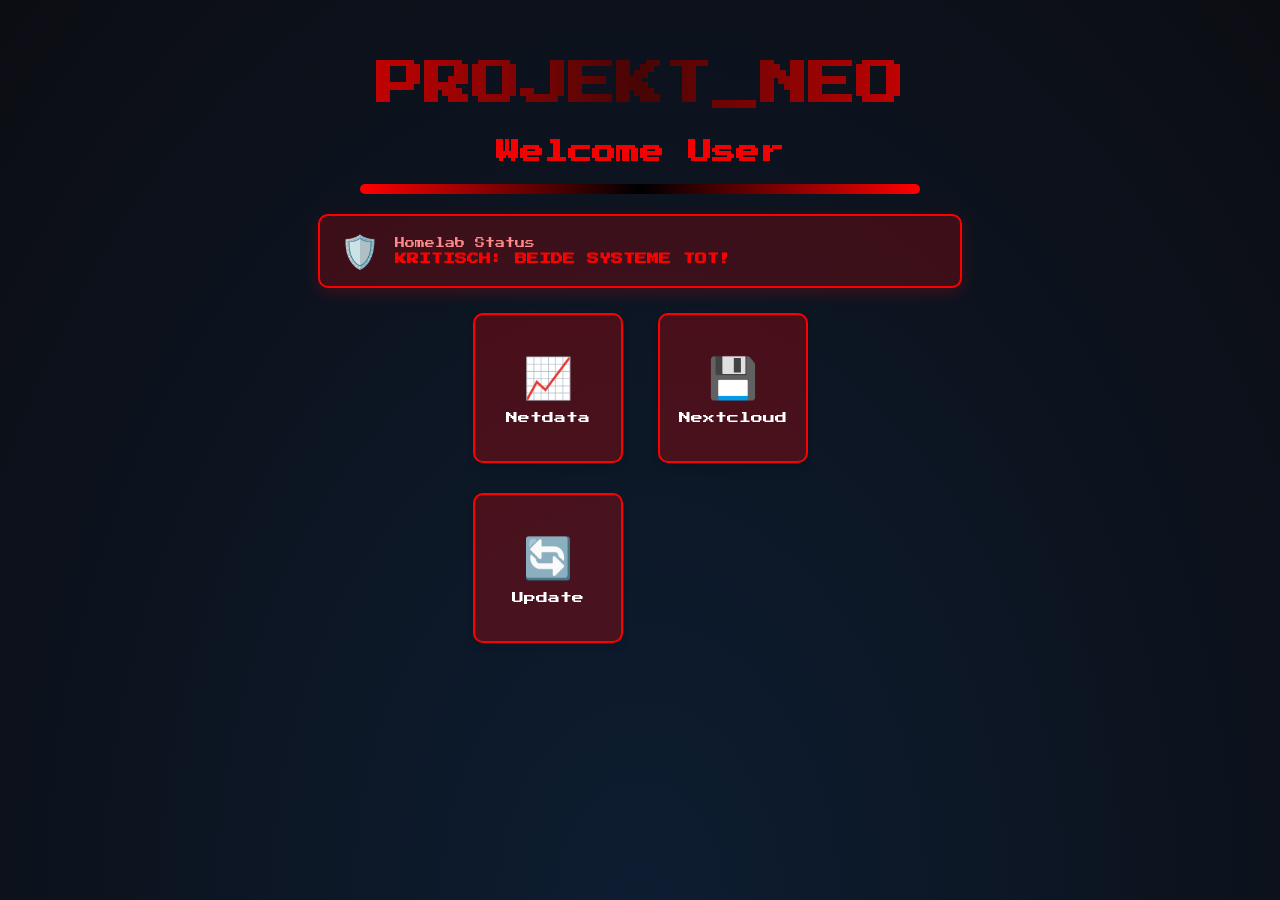
==== commit 7ea876c1: "rewrote the thing" ====
--- a/index.html
+++ b/index.html
@@ -29,7 +29,6 @@
         <source src="[data-uri]..." type="audio/wav">
         </audio>
         <div class="grid-container">
-          <!-- Netdata Kachel -->
           <button class="ds-button" onclick="openNetdataWindow()">
               <div class="icon">📈</div>
               <span>Netdata</span>
@@ -39,8 +38,8 @@
           <span>Nextcloud</span>
           </button>
           <button class="ds-button" onclick="fetch('/restart').then(() => window.close())">
-          <div class="icon">🔄</div>
-          <span>Update</span>
+            <div class="icon">🔄</div>
+            <span>Update</span>
           </button>
         </div>
       </div>
--- a/style.css
+++ b/style.css
@@ -206,13 +206,11 @@
 }
 .grid-container {
   display: grid;
-  grid-template-columns: repeat(auto-fit, minmax(140px, 1fr));
+  grid-template-columns: repeat(2, 1fr); /* Erzwingt exakt 2 Spalten */
   gap: 20px;
   max-width: 350px;
-  width: 100%;
-  padding: 20px;
   margin: 0 auto;
-  justify-items: center; 
+  justify-items: center;
 }
 
 
@@ -375,3 +373,30 @@
     height: 100%;
     border: none;
 }
+
+button.ds-button {
+    background-color: #ff00003f;
+    color: white;
+    padding: 15px;
+    border: 2px solid #ff0000;
+    box-shadow: 0 5px 6px rgba(0, 0, 0, 0.1);
+    border-radius: 10px;
+    cursor: pointer;
+    transition: background-color 0.25s ease, border-color 0.25s ease, box-shadow 0.25s ease, transform 0.25s ease;
+    margin: 5px;
+    font-size: 12px;
+    font-family: "Press Start 2P", system-ui;
+    width: 150px;
+    height: 150px;
+    display: flex;
+    flex-direction: column;
+    align-items: center;
+    justify-content: center;
+}
+
+button:hover {
+    background-color: #7a0b0b;
+    border-color: #7a0b0b;
+    box-shadow: 0 8px 10px rgba(0, 0, 0, 0.5);
+    transform: scale(1.05);
+}
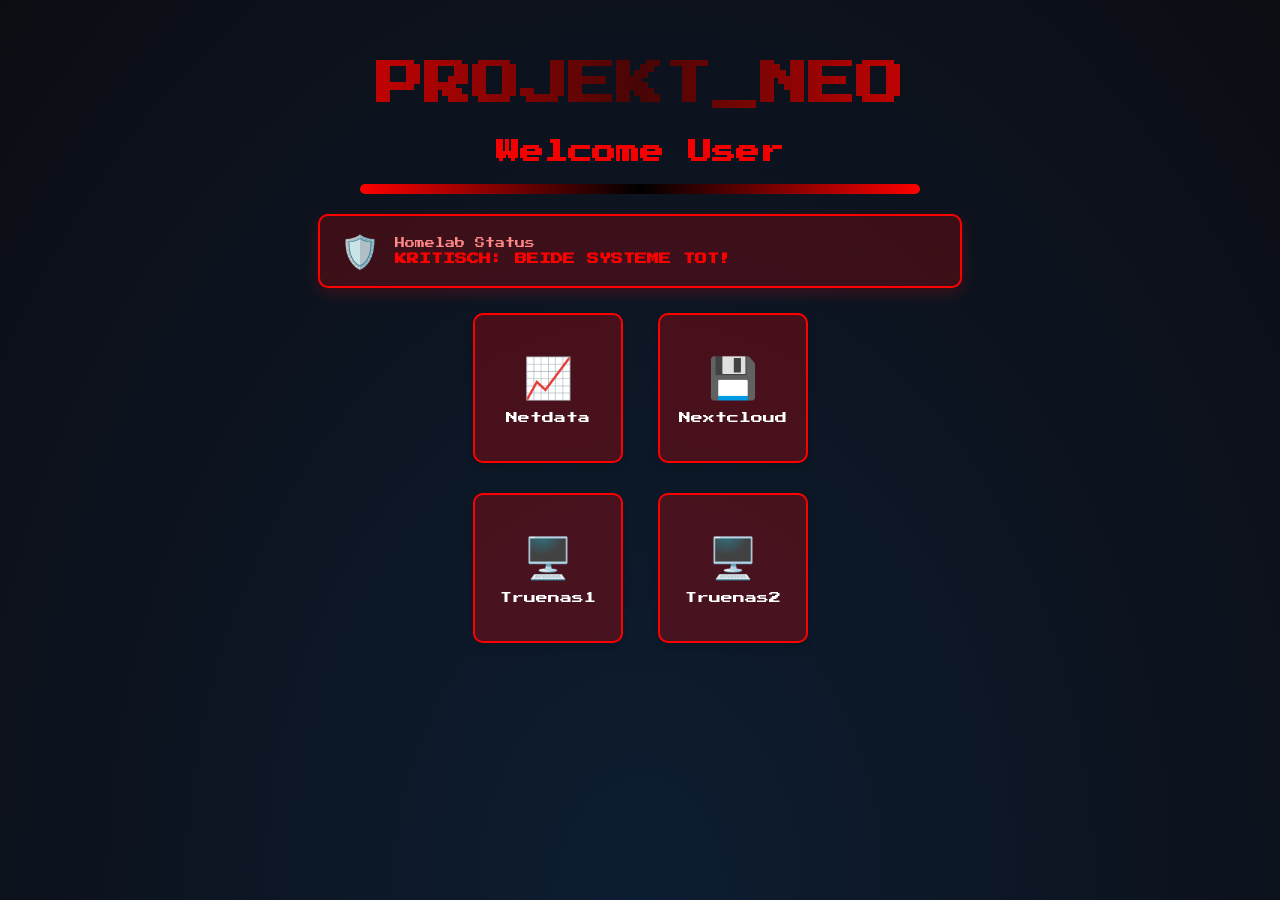
==== commit cc3b710c: "new buttons" ====
--- a/index.html
+++ b/index.html
@@ -37,9 +37,13 @@
           <div class="icon" >💾</div>
           <span>Nextcloud</span>
           </button>
-          <button class="ds-button" onclick="fetch('/restart').then(() => window.close())">
-            <div class="icon">🔄</div>
-            <span>Update</span>
+          <button class="ds-button" onclick="openTruenas1()">
+          <div class="icon">🖥️</div>
+          <span>Truenas1</span>
+          </button>
+          <button class="ds-button" onclick="openTruenas2()">
+          <div class="icon">🖥️</div>
+          <span>Truenas2</span>
           </button>
         </div>
       </div>
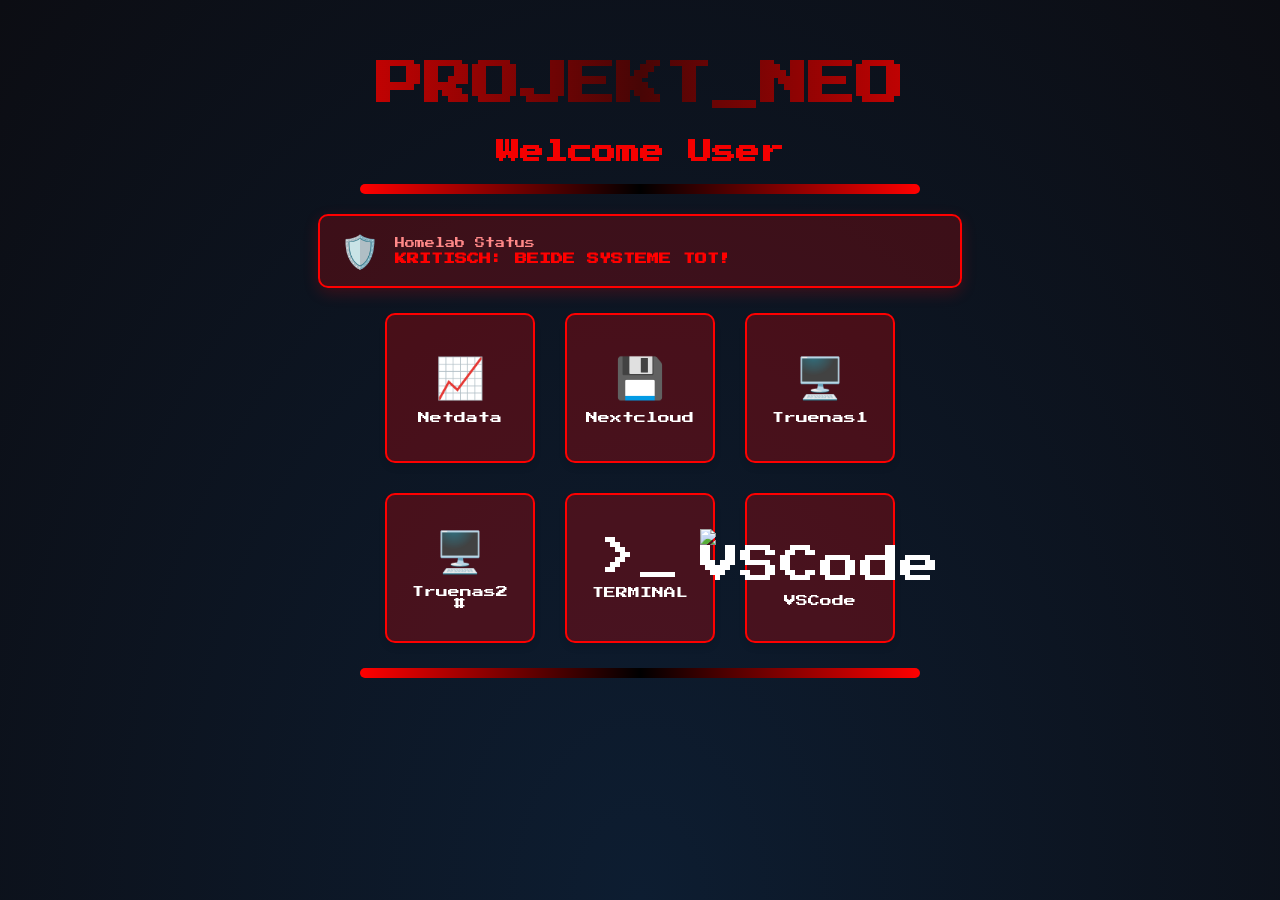
==== commit 3a30badd: "more bugs fixed and added" ====
--- a/index.html
+++ b/index.html
@@ -43,12 +43,22 @@
           </button>
           <button class="ds-button" onclick="openTruenas2()">
           <div class="icon">🖥️</div>
-          <span>Truenas2</span>
+          <span>Truenas2</span>#
+          </button>
+          <button class="ds-button" onclick="openTerminal()">
+          <div class="icon">>_</div>
+          <span>TERMINAL</span>
+          </button>
+          <button class="ds-button" onclick="openCode()">
+            <div class="icon"><img src="https://thumb.wikimedia.org/wikipedia/commons/thumb/9/9a/Visual_Studio_Code_1.35_icon.svg/1280px-Visual_Studio_Code_1.35_icon.svg.png?utm_source=en.wikipedia.org&utm_campaign=index&utm_content=thumbnail" alt="VSCode" width="50" height="50"></div>
+            <span>VSCode</span>
           </button>
         </div>
+        <hr>
       </div>
     <script src="background.js"></script>
     <script src="script.js"></script>
     <script src="uptime.js"></script>
+    <script src="traffic.js"></script>
 </body>
 </html>
--- a/style.css
+++ b/style.css
@@ -206,11 +206,11 @@
 }
 .grid-container {
   display: grid;
-  grid-template-columns: repeat(2, 1fr); /* Erzwingt exakt 2 Spalten */
+  grid-template-columns: repeat(3, 1fr);
   gap: 20px;
   max-width: 350px;
-  margin: 0 auto;
-  justify-items: center;
+  margin: 10px 17.5%;
+  justify-items: start;
 }
 
 
@@ -286,76 +286,6 @@
 @keyframes pulseAlert {
     from { box-shadow: 0 0 10px rgba(255, 0, 0, 0.4); }
     to { box-shadow: 0 0 30px rgba(255, 0, 0, 0.9); }
-}
-
-.window-overlay {
-    position: fixed;
-    top: 0;
-    left: 0;
-    width: 100vw;
-    height: 100vh;
-    background-color: rgba(148, 0, 0, 0.627);
-    backdrop-filter: blur(4px);
-    display: flex;
-    justify-content: center;
-    align-items: center;
-    z-index: 9999;
-}
-
-.window-box {
-    width: 85vw;
-    height: 82vh;
-    background-color: #121212;
-    border: 3px solid #ff0000;
-    border-radius: 12px;
-    box-shadow: 0 0 30px rgba(255, 0, 0, 0.4);
-    display: flex;
-    flex-direction: column;
-    overflow: hidden;
-    animation: windowPop 0.15s ease-out;
-}
-
-@keyframes windowPop {
-    from { transform: scale(0.96); opacity: 0; }
-    to { transform: scale(1); opacity: 1; }
-}
-
-.window-header {
-    background-color: #1f0505;
-    padding: 12px 16px;
-    display: flex;
-    justify-content: space-between;
-    align-items: center;
-    border-bottom: 2px solid #ff0000;
-    color: #fff;
-    font-family: "Press Start 2P", system-ui;
-    font-size: 10px;
-}
-
-.window-title-area {
-    display: flex;
-    align-items: center;
-    gap: 10px;
-}
-
-.window-dot {
-    width: 10px;
-    height: 10px;
-    background-color: #ff0000;
-    border-radius: 50%;
-    box-shadow: 0 0 8px #ff0000;
-}
-
-.window-close {
-    background: #ff00003f;
-    border: 2px solid #ff0000;
-    color: white;
-    font-family: "Press Start 2P", system-ui;
-    font-size: 10px;
-    cursor: pointer;
-    padding: 6px 10px;
-    border-radius: 6px;
-    transition: background 0.2s;
 }
 
 .window-close:hover {
